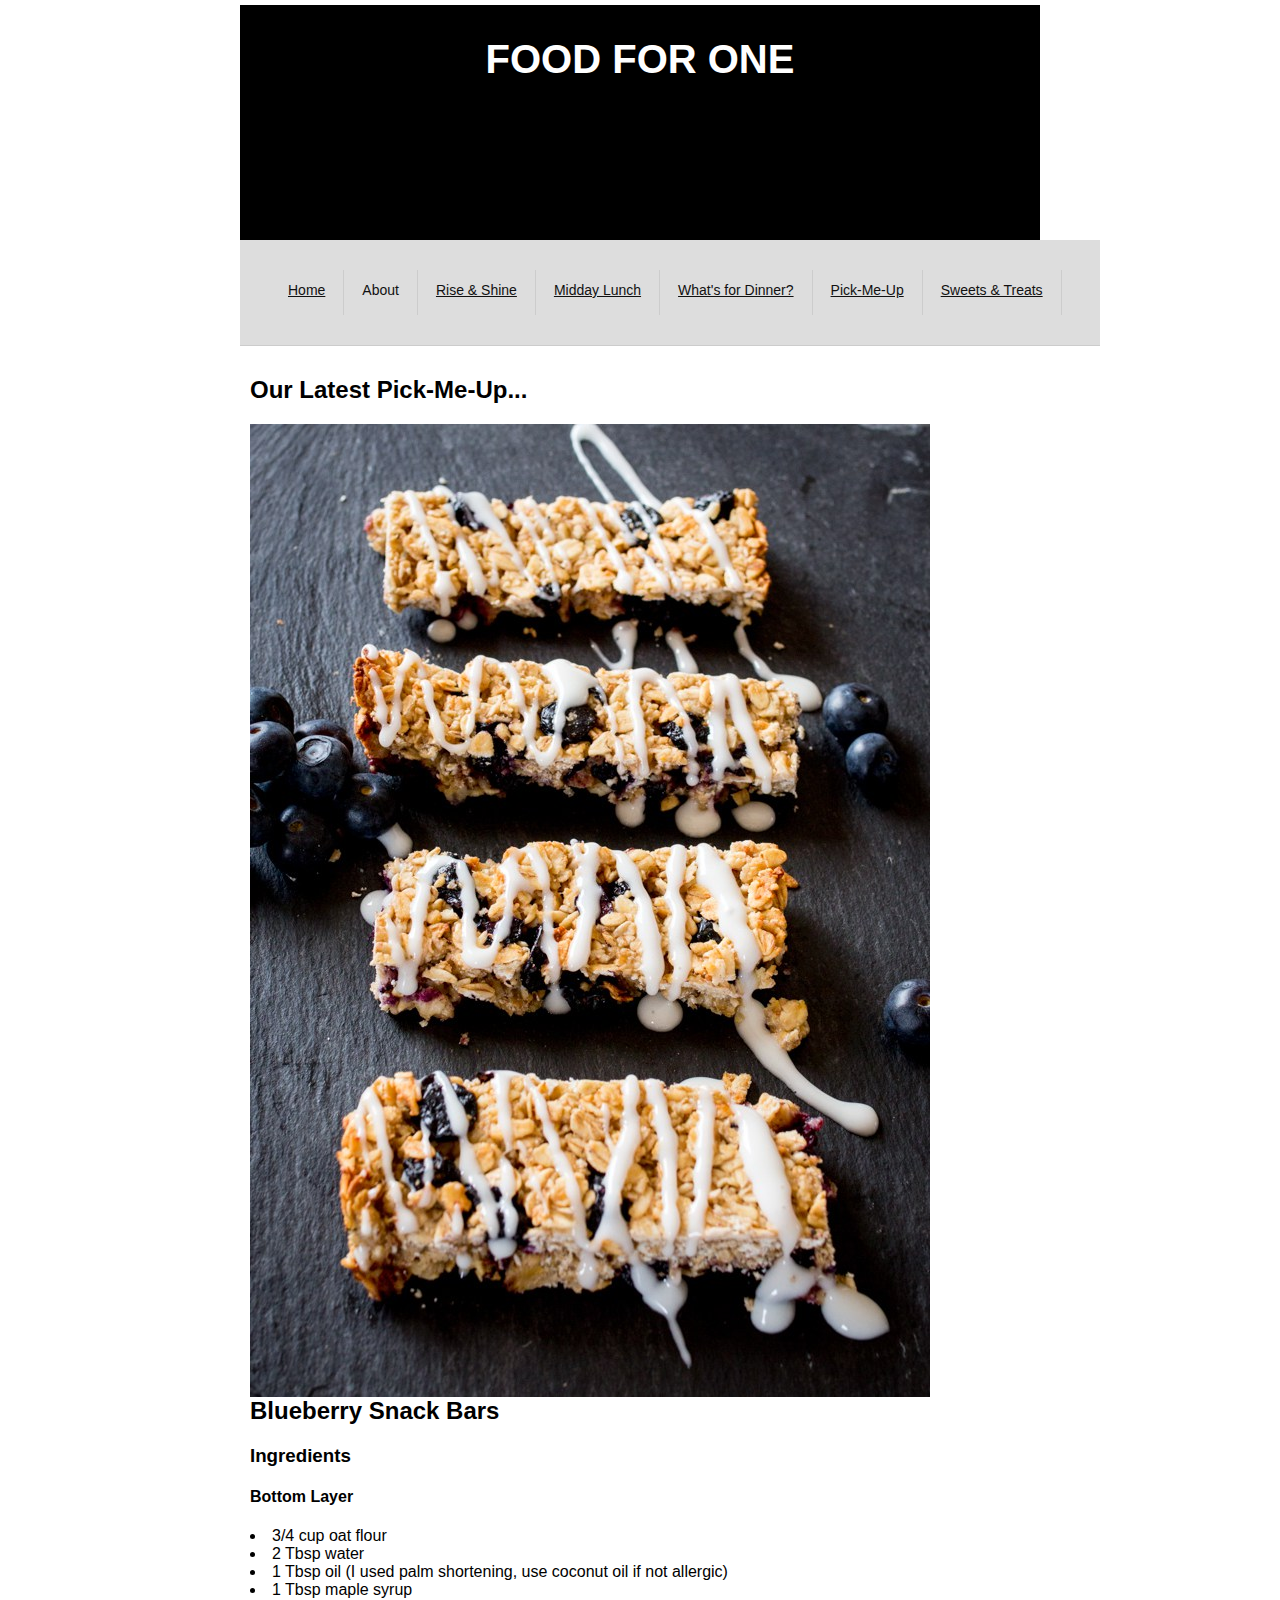
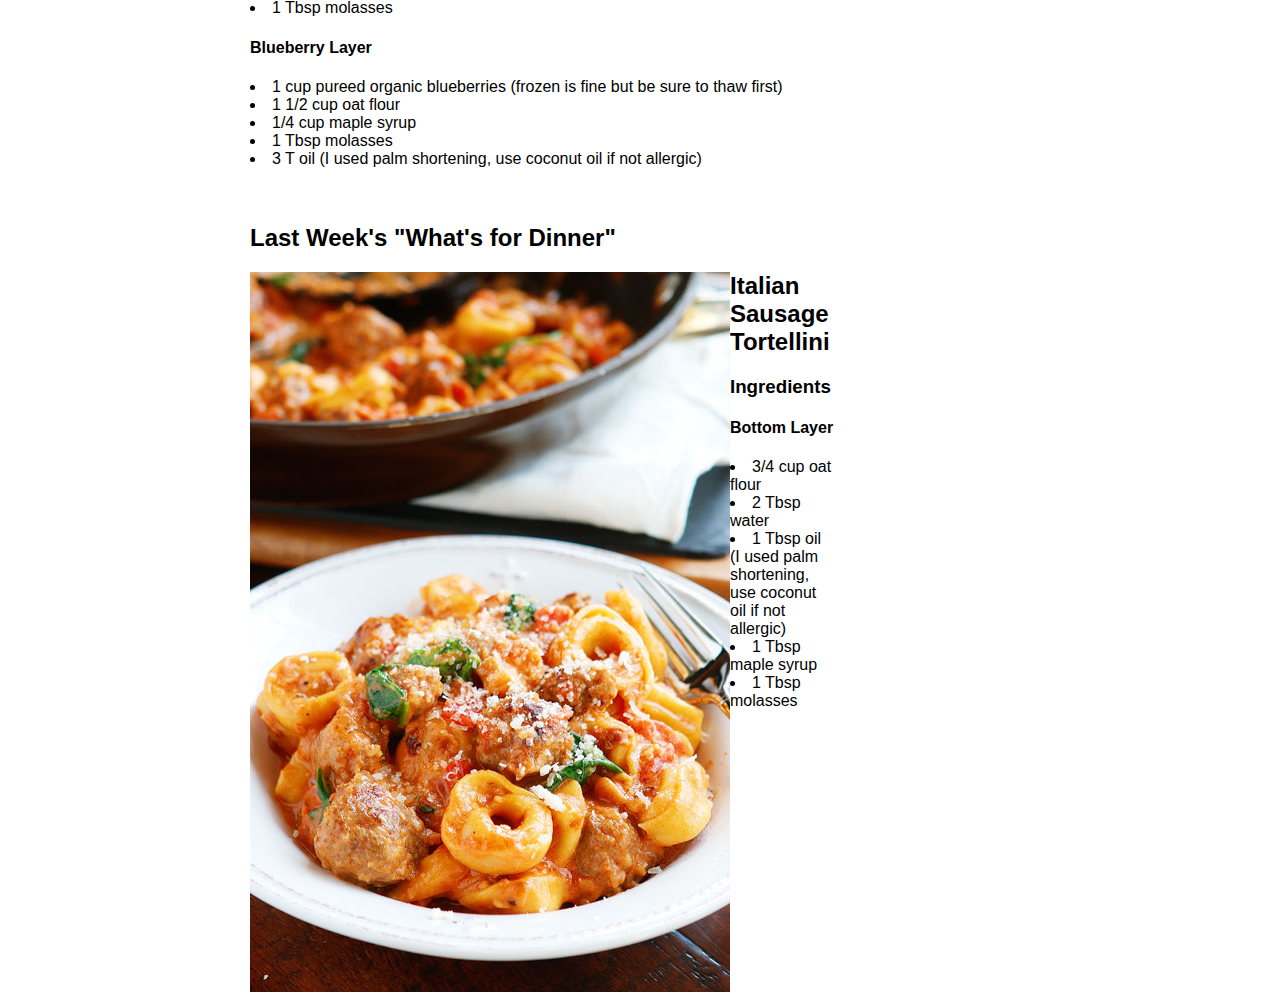
==== index.html @ 36018cf4 "Files From Class" ====
<html>
  <head>
    <link rel="stylesheet" href="home.css">
    <title>FOOD FOR ONE</title>
  <body>
    <header>
      <h1 class="title">FOOD FOR ONE</h1>
    </header>
    <nav>
        <ul>
          <li> <a href="https://www.google.com/search?q=stackoverfow&oq=stackoverfow&aqs=chrome..69i57j0l5.3530j0j7&sourceid=chrome&es_sm=91&ie=UTF-8"> Home </a> </li>
          <li> <a rel="aboutussquare.html">About</a></li>
          <li> <a href="file:///Users/brittanymurawski/Desktop/Projects_CodeFellows/Chicago-Feb/index.html">Rise &amp; Shine</a></li>
          <li> <a href="file:///Users/brittanymurawski/Desktop/Projects_CodeFellows/Chicago-Feb/index.html">Midday Lunch</a></li>
          <li> <a href="file:///Users/brittanymurawski/Desktop/Projects_CodeFellows/Chicago-Feb/index.html">What's for Dinner?</a></li>
          <li> <a href="file:///Users/brittanymurawski/Desktop/Projects_CodeFellows/Chicago-Feb/index.html">Pick-Me-Up</a></li>
          <li> <a href="file:///Users/brittanymurawski/Desktop/Projects_CodeFellows/Chicago-Feb/index.html">Sweets &amp; Treats</a></li>
        </ul>
    </nav>
    <section>
      <h2>Our Latest Pick-Me-Up...</h2>
      <img src="Blueberry Bars.jpg">
      <h2>Blueberry Snack Bars</h2>
      <p>
        <h3>Ingredients</h3>
        <h4>Bottom Layer</h4>
          <li>3/4 cup oat flour</li>
          <li>2 Tbsp water</li>
          <li>1 Tbsp oil (I used palm shortening, use coconut oil if not allergic)</li>
          <li>1 Tbsp maple syrup</li>
          <li>1 Tbsp molasses</li>
        <h4>Blueberry Layer</h4>
          <li>1 cup pureed organic blueberries (frozen is fine but be sure to thaw first)</li>
          <li>1 1/2 cup oat flour</li>
          <li>1/4 cup maple syrup</li>
          <li>1 Tbsp molasses</li>
          <li>3 T oil (I used palm shortening, use coconut oil if not allergic)</li>
      </p>
    </section>
    <section>
      <h2>Last Week's "What's for Dinner"</h2>
      <img src="Pasta.jpg">
      <h2>Italian Sausage Tortellini</h2>
      <p>
        <h3>Ingredients</h3>
        <h4>Bottom Layer</h4>
          <li>3/4 cup oat flour</li>
          <li>2 Tbsp water</li>
          <li>1 Tbsp oil (I used palm shortening, use coconut oil if not allergic)</li>
          <li>1 Tbsp maple syrup</li>
          <li>1 Tbsp molasses</li>
      </p>
    </section>
  </body>
    </header>
  </head>
</html>
---- home.css ----
html {
      height: 100%;
    }
    .title {
      color: white;
    }

    ul li a {
      color:#111111;
    }
    body {
       width: 800px;
       margin: 0 auto;
       padding-top: 5px;
       height: 100%;
    }

    header {
        background-image: url("Ingredients3.jpg");
        color: white;
        text-align: center;
        padding: 5px;
        font-size: 20px;
        display: block;
        width: 790px;
        height: 25%;
        font-family: 'Helvetica Neue', Helvetica, sans-serif;
    }

    nav {
        font-size: 14.08px;
        float: left;
        font-family: 'Helvetica Neue', Helvetica, sans-serif;
    }
    nav ul {
        background-color: #556B2F;
        height: 45px;
        width: 800px;
        padding: 0px;
        margin: 0 0 0 0;
        float: left;
        border-bottom: 1px solid #cccccc;
        list-style-type: none;
    }
    nav li {
        float: left;
    }
    nav li a {
        display: block;
        height: 25px;
        border-right: 1px solid #cccccc;
        padding: 12px 18px 8px 18px;
        vertical-align: middle;
    }
    a {
        color: black;
    }
    section {
        width: 73%;
        display: inline-block;
        float: left;
        padding:10px;
        font-family: 'Helvetica Neue', Helvetica, sans-serif;
    }
    aside {
        width: 17%;
        display: inline-block;
        float: right;
        vertical-align: top;
        background-color: #eeeeee;
        font-size: 18px;
        padding: 8px;
        min-height: 100%;
    }
    aside ul {
        list-style-type: none;
    }
    footer {
        width: 790px;
        background-color:black;
        color:white;
        text-align:center;
        clear: both;
        padding:5px;
        display: block;
    }
    html {
      height: 100%;
    }
    body {
       width: 800px;
       margin: 0 auto;
       padding-top: 5px;
       height: 100%;
    }

    header {
        background-color: black;
        color: white;
        text-align: center;
        padding: 5px;
        font-size: 20px;
        display: block;
        width: 790px;
    }
    nav {
        font-size: 14px;
        float: center;
    }
    nav ul {
        background-color: #dddddd;
        height: 45px;
        width: 800px;
        padding: 30px;
        margin: 0 0 0 0;
        float: left;
        border-bottom: 1px solid #cccccc;
        list-style-type: none;
    }
    nav li {
        float: left;
    }
    nav li a {
        display: block;
        height: 25px;
        border-right: 1px solid #cccccc;
        padding: 12px 18px 8px 18px;
        vertical-align: middle;
    }
    a {
        color: black;
    }
    section {
        width: 73%;
        display: inline-block;
        float: left;
        padding:10px;
    }
    aside {
        width: 25%;
        height: 180px;
        display: inline-block;
        float: right;;
        vertical-align: top;
        background-color: #cccc66;
        font-size: 18px;
        padding: 8px;
/*        min-height: 100%; */
    }
    aside ul {
        list-style-type: none;
    }

    .about {
      width: 420px;
      padding: 10px;
      margin-left: 18%;
      margin-top: 8%;
      font-size: 18px;
    }
    footer {
        width: 790px;
        background-color:black;
        color:white;
        text-align:center;
        clear: both;
        padding:5px;
        display: block;
    }
    img {
      float:left;;
    }
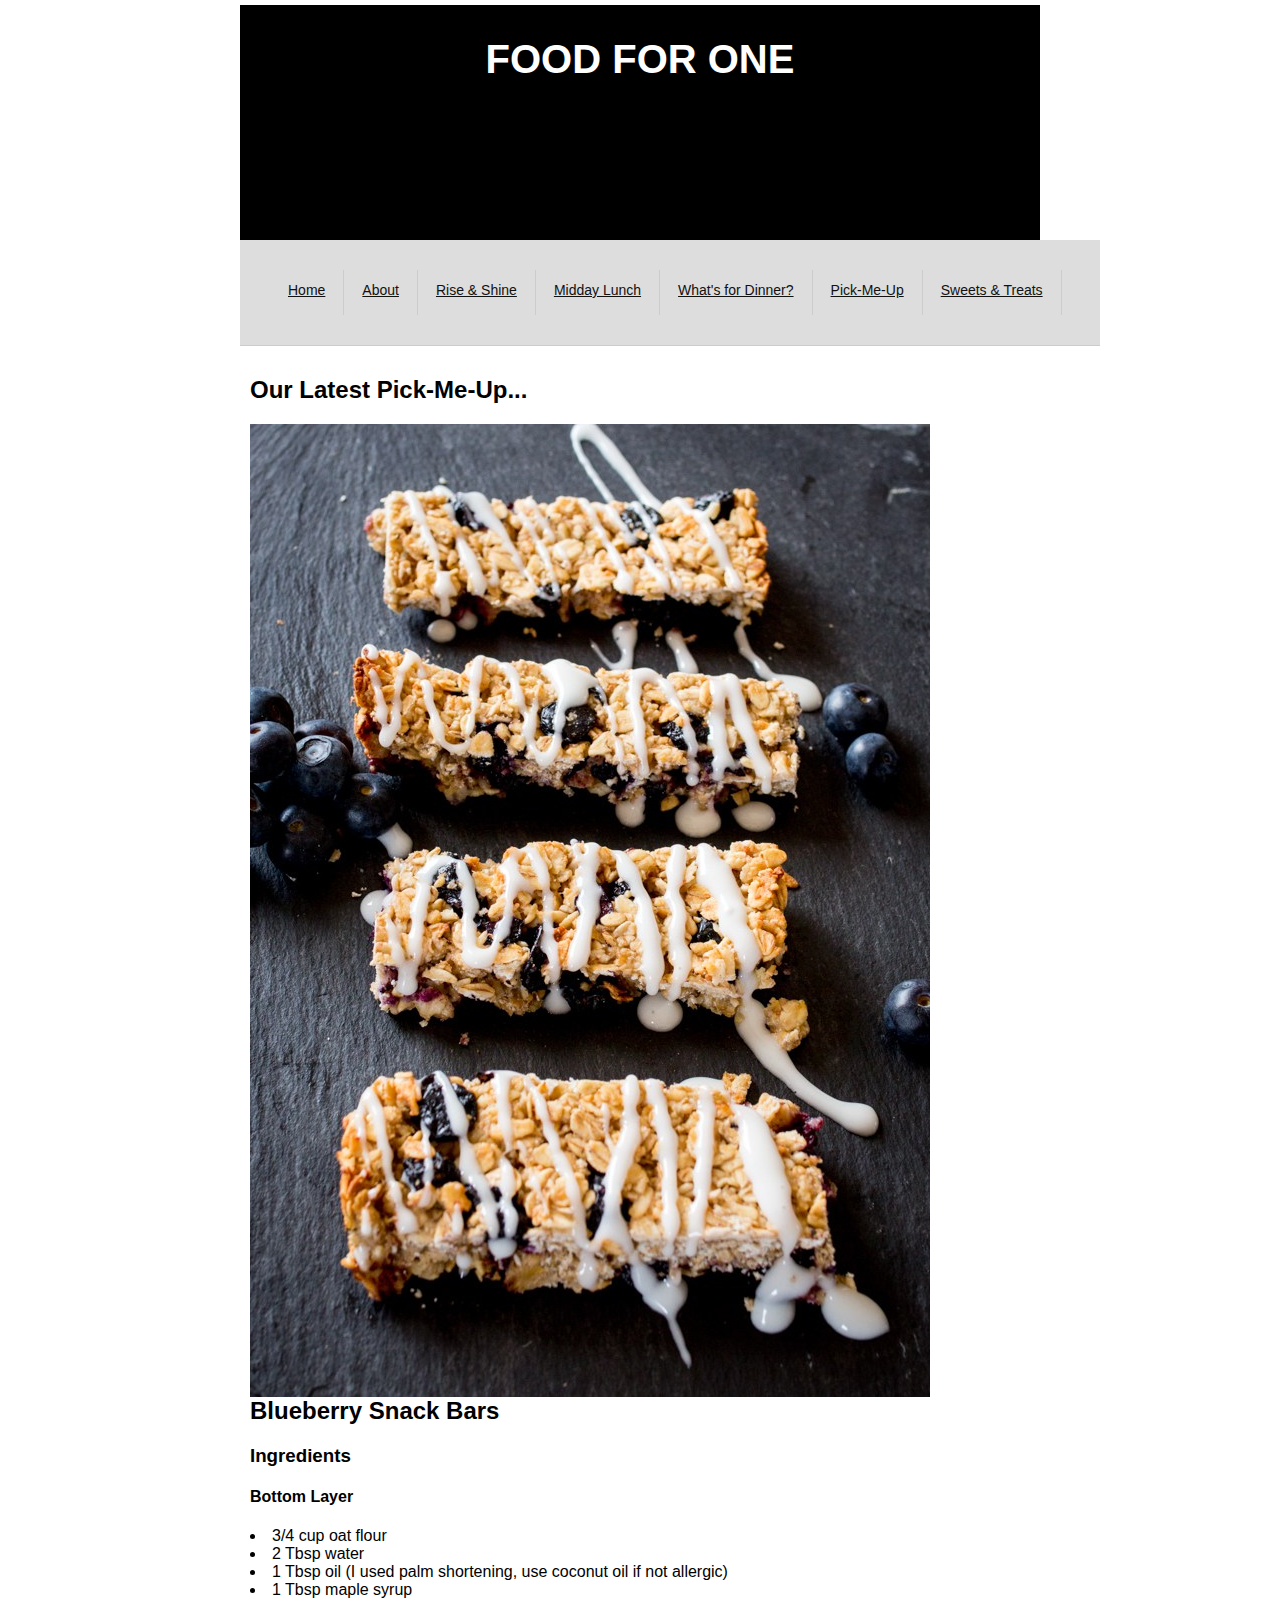
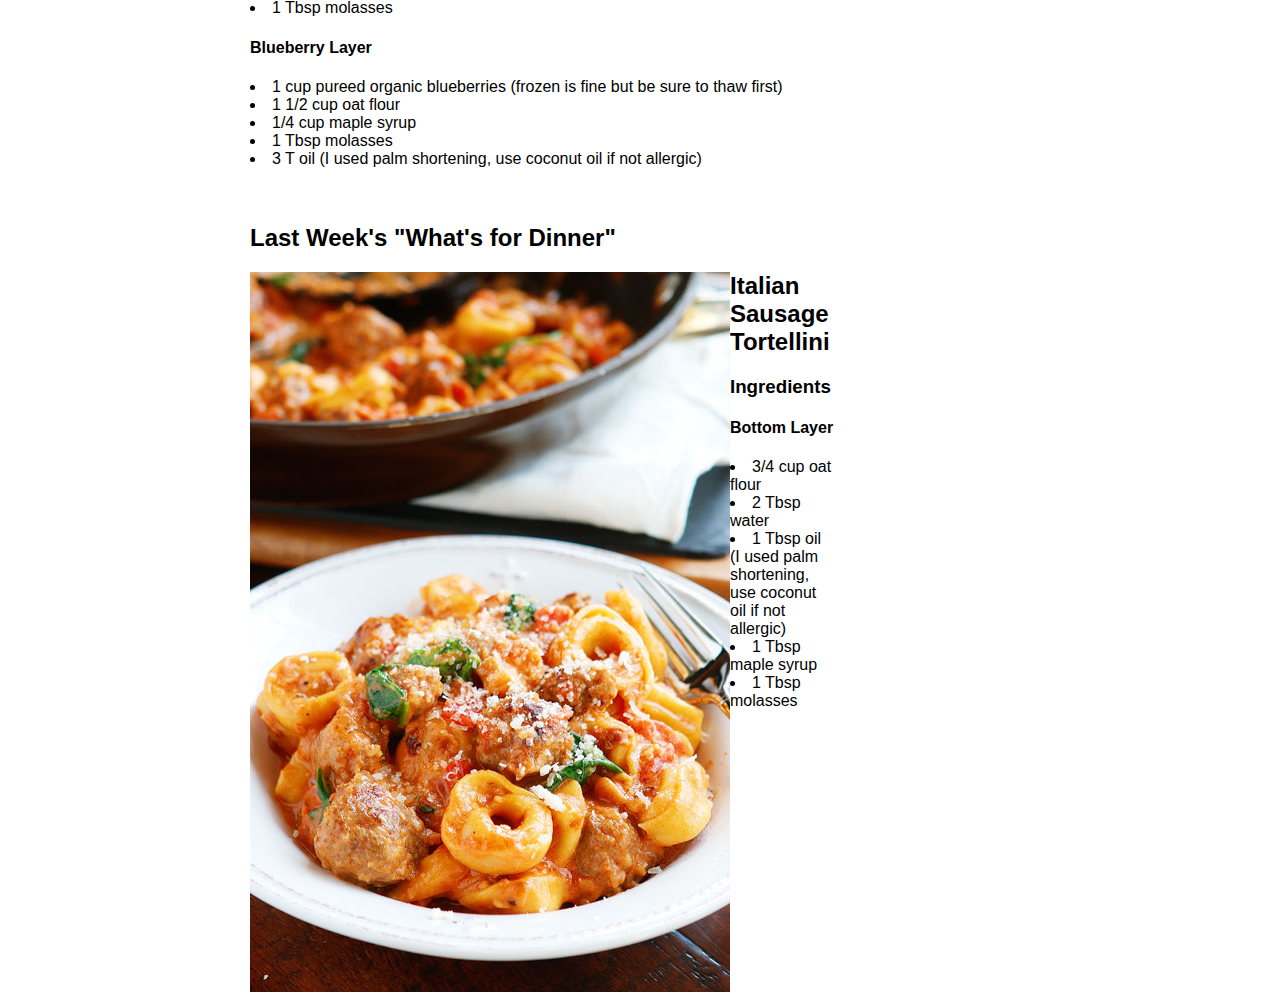
==== commit d5c82bee: "Update index.html" ====
--- a/index.html
+++ b/index.html
@@ -9,7 +9,7 @@
     <nav>
         <ul>
           <li> <a href="https://www.google.com/search?q=stackoverfow&oq=stackoverfow&aqs=chrome..69i57j0l5.3530j0j7&sourceid=chrome&es_sm=91&ie=UTF-8"> Home </a> </li>
-          <li> <a rel="aboutussquare.html">About</a></li>
+          <li> <a href="">About</a></li>
           <li> <a href="file:///Users/brittanymurawski/Desktop/Projects_CodeFellows/Chicago-Feb/index.html">Rise &amp; Shine</a></li>
           <li> <a href="file:///Users/brittanymurawski/Desktop/Projects_CodeFellows/Chicago-Feb/index.html">Midday Lunch</a></li>
           <li> <a href="file:///Users/brittanymurawski/Desktop/Projects_CodeFellows/Chicago-Feb/index.html">What's for Dinner?</a></li>
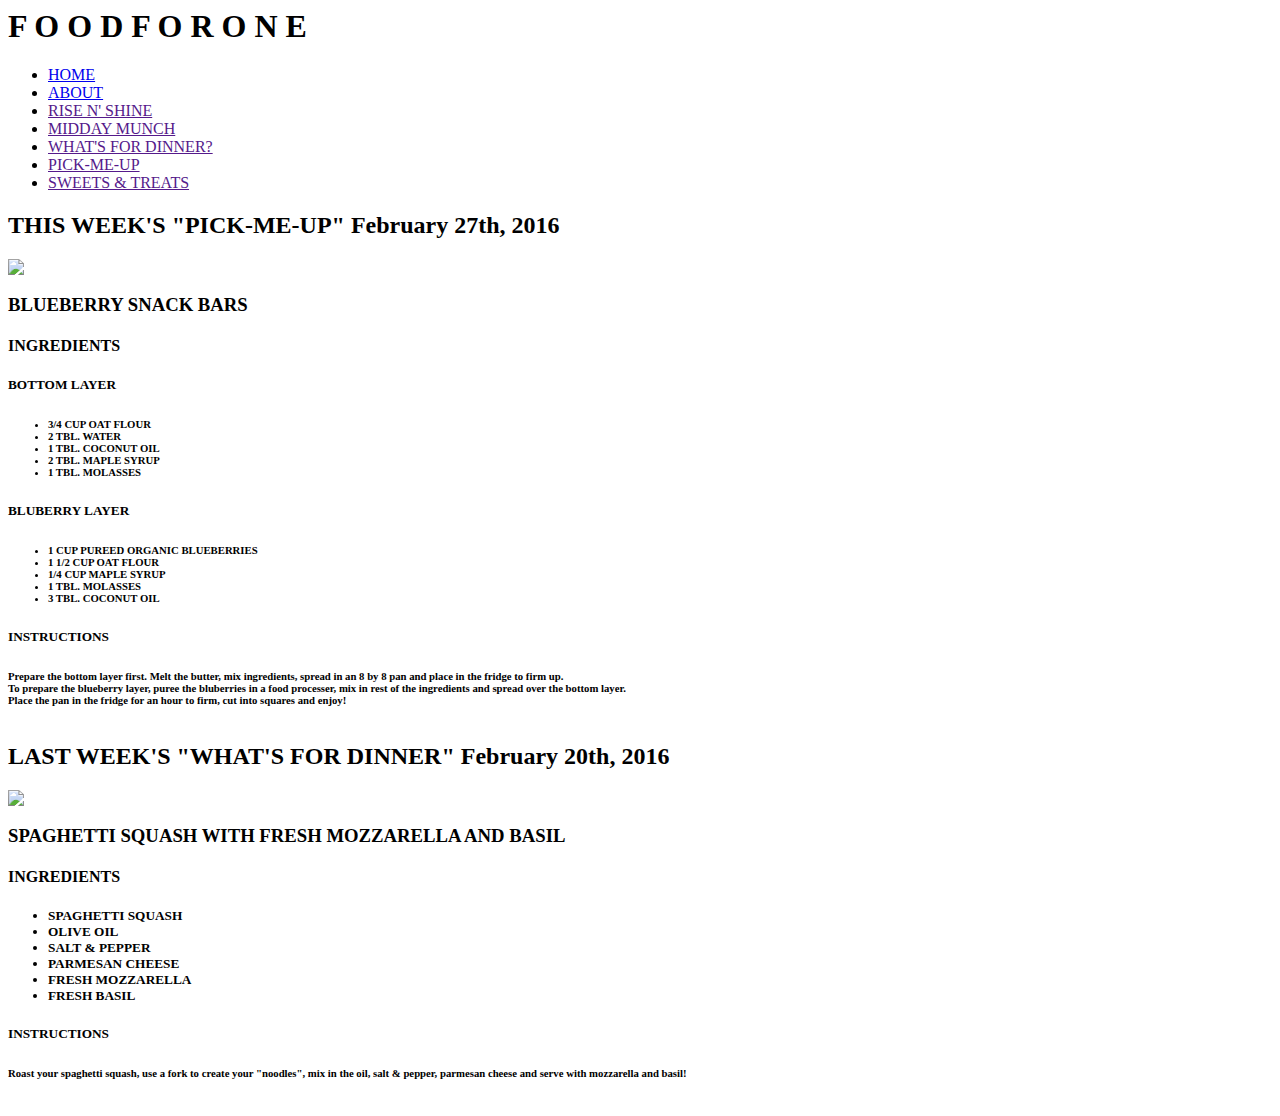
==== commit 4c268ecd: "Update index.html" ====
--- a/index.html
+++ b/index.html
@@ -1,57 +1,77 @@
 <html>
-  <head>
-    <link rel="stylesheet" href="home.css">
-    <title>FOOD FOR ONE</title>
-  <body>
-    <header>
-      <h1 class="title">FOOD FOR ONE</h1>
-    </header>
-    <nav>
-        <ul>
-          <li> <a href="https://www.google.com/search?q=stackoverfow&oq=stackoverfow&aqs=chrome..69i57j0l5.3530j0j7&sourceid=chrome&es_sm=91&ie=UTF-8"> Home </a> </li>
-          <li> <a href="">About</a></li>
-          <li> <a href="file:///Users/brittanymurawski/Desktop/Projects_CodeFellows/Chicago-Feb/index.html">Rise &amp; Shine</a></li>
-          <li> <a href="file:///Users/brittanymurawski/Desktop/Projects_CodeFellows/Chicago-Feb/index.html">Midday Lunch</a></li>
-          <li> <a href="file:///Users/brittanymurawski/Desktop/Projects_CodeFellows/Chicago-Feb/index.html">What's for Dinner?</a></li>
-          <li> <a href="file:///Users/brittanymurawski/Desktop/Projects_CodeFellows/Chicago-Feb/index.html">Pick-Me-Up</a></li>
-          <li> <a href="file:///Users/brittanymurawski/Desktop/Projects_CodeFellows/Chicago-Feb/index.html">Sweets &amp; Treats</a></li>
-        </ul>
-    </nav>
-    <section>
-      <h2>Our Latest Pick-Me-Up...</h2>
-      <img src="Blueberry Bars.jpg">
-      <h2>Blueberry Snack Bars</h2>
-      <p>
-        <h3>Ingredients</h3>
-        <h4>Bottom Layer</h4>
-          <li>3/4 cup oat flour</li>
-          <li>2 Tbsp water</li>
-          <li>1 Tbsp oil (I used palm shortening, use coconut oil if not allergic)</li>
-          <li>1 Tbsp maple syrup</li>
-          <li>1 Tbsp molasses</li>
-        <h4>Blueberry Layer</h4>
-          <li>1 cup pureed organic blueberries (frozen is fine but be sure to thaw first)</li>
-          <li>1 1/2 cup oat flour</li>
-          <li>1/4 cup maple syrup</li>
-          <li>1 Tbsp molasses</li>
-          <li>3 T oil (I used palm shortening, use coconut oil if not allergic)</li>
-      </p>
-    </section>
-    <section>
-      <h2>Last Week's "What's for Dinner"</h2>
-      <img src="Pasta.jpg">
-      <h2>Italian Sausage Tortellini</h2>
-      <p>
-        <h3>Ingredients</h3>
-        <h4>Bottom Layer</h4>
-          <li>3/4 cup oat flour</li>
-          <li>2 Tbsp water</li>
-          <li>1 Tbsp oil (I used palm shortening, use coconut oil if not allergic)</li>
-          <li>1 Tbsp maple syrup</li>
-          <li>1 Tbsp molasses</li>
-      </p>
-    </section>
-  </body>
-    </header>
-  </head>
+    <head>
+          <link rel="stylesheet" href="top_nav.css">
+
+          <title>Food for One</title>
+          <link rel="stylesheet" href="style.css">
+        <body>
+              <header>
+                  <h1>F O O D    F O R    O N E</h1>
+              </header>
+              <nav>
+                  <ul>
+                      <li> <a href ="index.html""> HOME </a> </li>
+                      <li> <a href ="AboutUsTeam.html"> ABOUT </a> </li>
+                      <li> <a href =""> RISE N' SHINE </a> </li>
+                      <li> <a href =""> MIDDAY MUNCH </a> </li>
+                      <li> <a href =""> WHAT'S FOR DINNER? </a> </li>
+                      <li> <a href =""> PICK-ME-UP </a> </li>
+                      <li> <a href =""> SWEETS &amp; TREATS </a> </li>
+                  </ul>
+              </nav>
+              <section>
+                  <h2> THIS WEEK'S "PICK-ME-UP" February 27th, 2016 </h2>
+                  <img src ="blueberry.png" class="rotateimage">
+                  <h3> BLUEBERRY SNACK BARS </h3>
+                  <h4> INGREDIENTS </h4>
+                  <h5> BOTTOM LAYER </H5>
+                    <h6>
+                        <ul>
+                          <li> 3/4 CUP OAT FLOUR </li>
+                          <li> 2 TBL. WATER </li>
+                          <li> 1 TBL. COCONUT OIL </li>
+                          <li> 2 TBL. MAPLE SYRUP </li>
+                          <li> 1 TBL. MOLASSES </li>
+                        </ul>
+                    </h6>
+                  <h5> BLUBERRY LAYER </H5>
+                    <h6>
+                      <ul>
+                          <li> 1 CUP PUREED ORGANIC BLUEBERRIES </li>
+                          <li> 1 1/2 CUP OAT FLOUR </li>
+                          <li> 1/4 CUP MAPLE SYRUP </li>
+                          <li> 1 TBL. MOLASSES </li>
+                          <li> 3 TBL. COCONUT OIL </li>
+                    </h6>
+                  <h5> INSTRUCTIONS </h5>
+                    <h6> <p> Prepare the bottom layer first. Melt the butter,
+                      mix ingredients, spread in an 8 by 8 pan and place in the
+                      fridge to firm up. <br> To prepare the blueberry layer, puree
+                      the bluberries in a food processer, mix in rest of the
+                      ingredients and spread over the bottom layer. <br> Place the
+                      pan in the fridge for an hour to firm, cut into squares
+                      and enjoy! </br> </br> </p> </h6>
+              </section>
+              <section>
+                  <h2> LAST WEEK'S "WHAT'S FOR DINNER" February 20th, 2016 </h2>
+                  <img src ="Spaghetti.png" class="spags">
+                  <h3> SPAGHETTI SQUASH WITH FRESH MOZZARELLA AND BASIL </h3>
+                  <h4> INGREDIENTS </h4>
+                  <h5>
+                    <ul>
+                        <li> SPAGHETTI SQUASH </li>
+                        <li> OLIVE OIL </li>
+                        <li> SALT &amp; PEPPER </li>
+                        <li> PARMESAN CHEESE </li>
+                        <li> FRESH MOZZARELLA </li>
+                        <li> FRESH BASIL </li>
+                      </ul>
+                  </h5>
+                  <h5> INSTRUCTIONS </h5>
+                    <h6> <p> Roast your spaghetti squash, use a fork to create
+                      your "noodles", mix in the oil, salt &amp; pepper, parmesan
+                    cheese and serve with mozzarella and basil! </br> </br> </p> </h6>
+              </section>
+        </body>
+    </head>
 </html>
